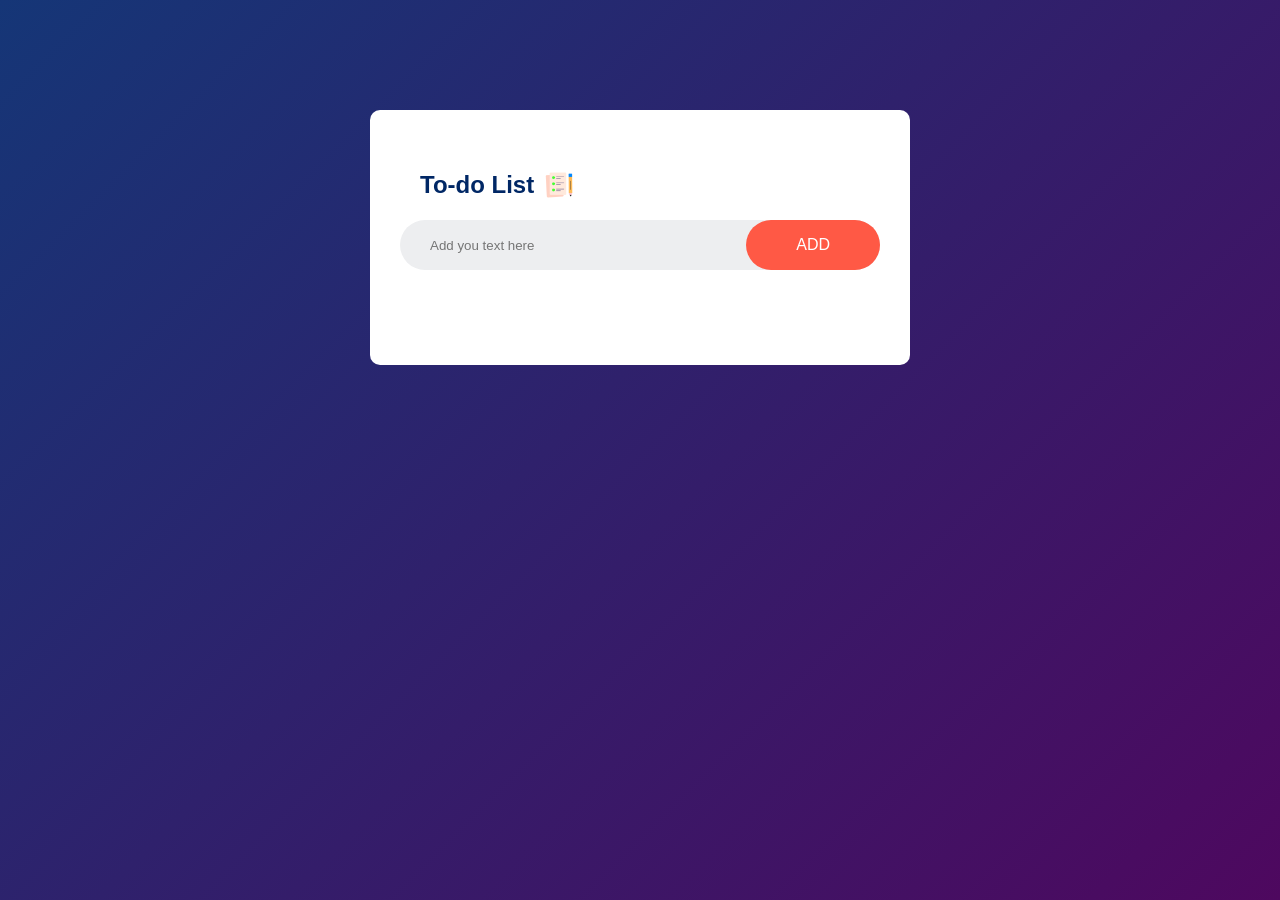
==== index.html @ de2a2d4e "test" ====
<!DOCTYPE html>
<html lang="en">
<head>
    <meta charset="UTF-8">
    <meta name="viewport" content="width=device-width, initial-scale=1.0">
    <title> todo listssss</title>
    <link rel="stylesheet" href="CSS/style.css">
</head>
<body>
    <div class="container">
        <div class="todo-app">
           <h2>To-do List <img src="images/images/icon.png"></h2>
           <div class="row">
            <input type="text" id="input-box" placeholder="Add you text here">
            <button>ADD</button>
           </div>
        </div>

    </div>
</body>
</html>
---- CSS/style.css ----
*{
    margin: 0;
    padding: 0;
    font-family: sans-serif;
    box-sizing: border-box;
}
.container{
    width: 100%;
    min-height: 100vh;
    background: linear-gradient(135deg,#153677,#4e085f);
    padding: 10px;
}.todo-app{
    width: 100%;
    max-width: 540px;
    background: #fff;
    margin: 100px auto 20px;
    padding: 40px 30px 70px;
    border-radius: 10px;
}.todo-app h2{
    color: #002765;
    display: flex;
    align-items: center;
    margin: 20px;
}.todo-app h2 img{
    width: 30px;
    margin-left: 10px;
}.row{
    display: flex;
    align-items: center;
    justify-content: space-between;
    background: #edeef0;
    border-radius: 30px;
    border-left: 40px;
    padding-left: 20px;
    margin-bottom: 25px;

}input{
    flex: 1;
    border: none;
    outline: none;
    background: transparent;
    padding: 10px;
    font-weight: 14px;
}button{
    border: none;
    outline: none;
    padding: 16px 50px;
    background: #ff5945;
    color: #ffffff;
    font-size: 16px;
    cursor: pointer;
    border-radius: 40px;
}
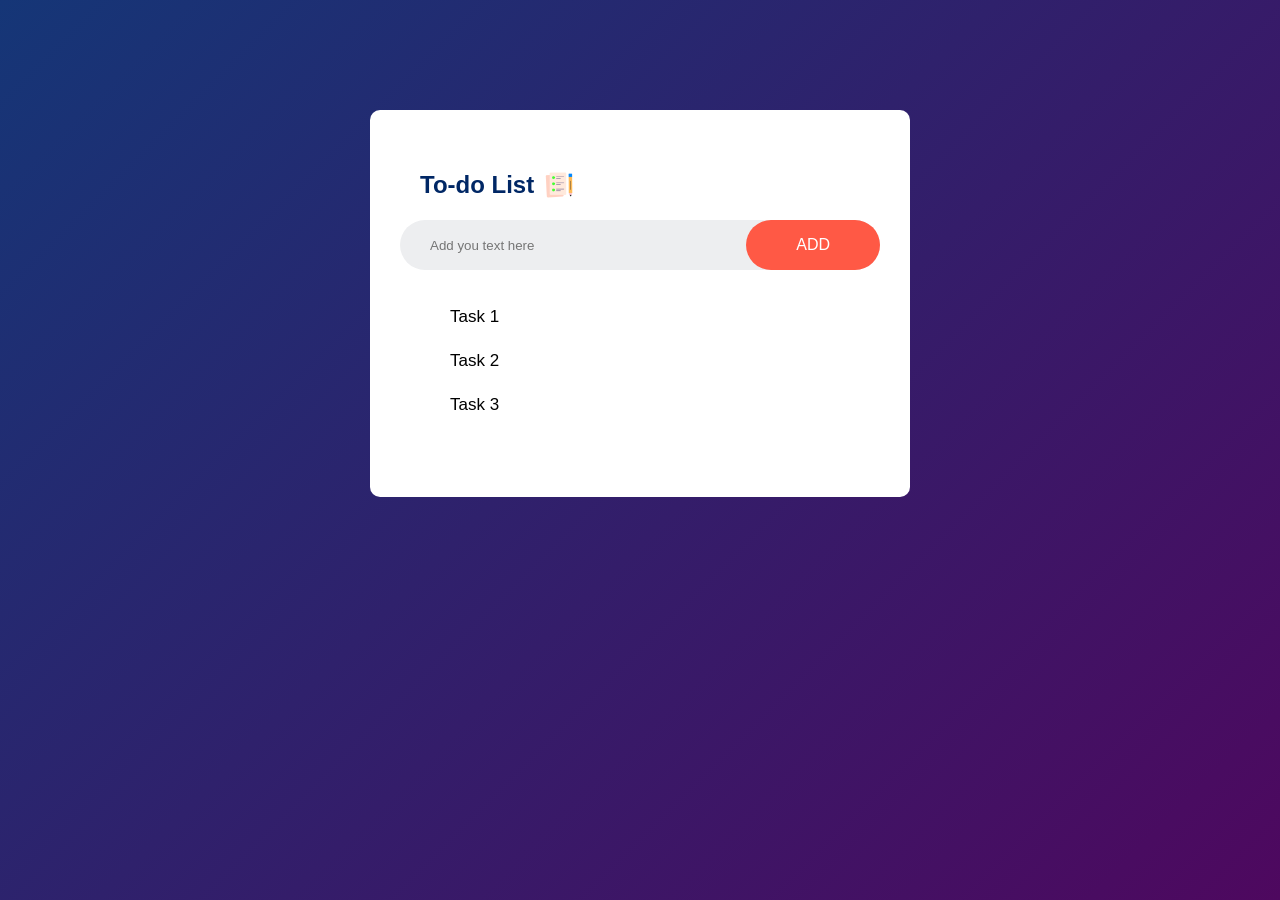
==== commit e323221d: "task add" ====
--- a/index.html
+++ b/index.html
@@ -14,6 +14,11 @@
             <input type="text" id="input-box" placeholder="Add you text here">
             <button>ADD</button>
            </div>
+<ul id="list-container">
+    <li>Task 1</li>
+    <li>Task 2</li>
+    <li>Task 3</li>
+</ul>
         </div>
 
     </div>
--- a/CSS/style.css
+++ b/CSS/style.css
@@ -50,4 +50,11 @@
     font-size: 16px;
     cursor: pointer;
     border-radius: 40px;
+} 
+ul li{
+    list-style: none;
+    font-size: 17px;
+    padding: 12px 8px 12px 50px;
+    user-select: none;
+    cursor: pointer;
 }
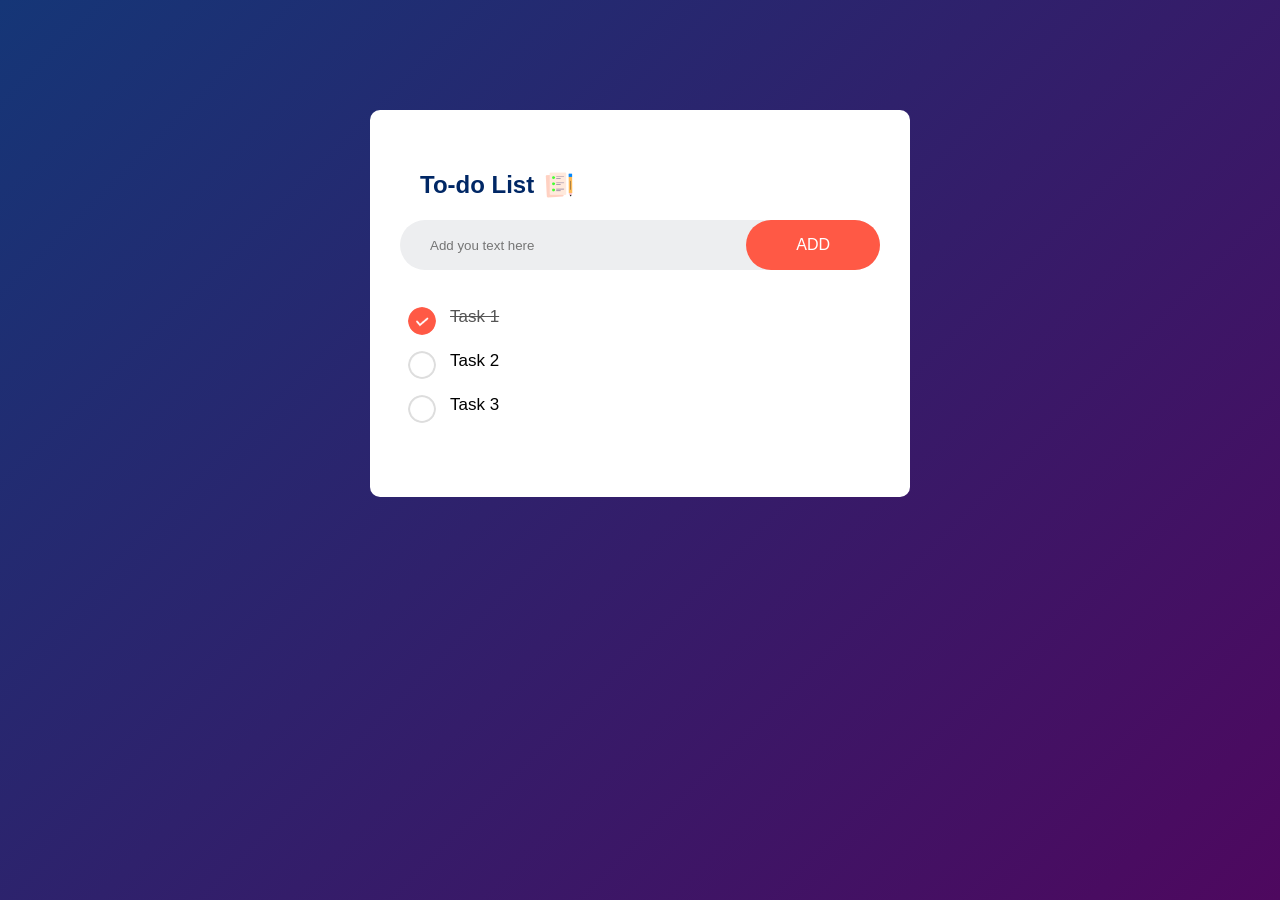
==== commit f2ec1650: "check and uncheck" ====
--- a/index.html
+++ b/index.html
@@ -15,7 +15,7 @@
             <button>ADD</button>
            </div>
 <ul id="list-container">
-    <li>Task 1</li>
+    <li class="checked">Task 1</li>
     <li>Task 2</li>
     <li>Task 3</li>
 </ul>
--- a/CSS/style.css
+++ b/CSS/style.css
@@ -57,4 +57,24 @@
     padding: 12px 8px 12px 50px;
     user-select: none;
     cursor: pointer;
+    position: relative;
+}ul li::before{
+content: "";
+position: absolute;
+height :28px;
+width: 28px;
+border-radius: 50%;
+background-image: url('../images/images/unchecked.png');
+background-size: cover;
+background-position: center;
+top:12px;
+left:8px;
+
+
+}ul li.checked {
+    color:#555;
+    text-decoration: line-through;
+
+}ul li.checked::before{
+    background-image: url(../images/images/checked.png);
 }
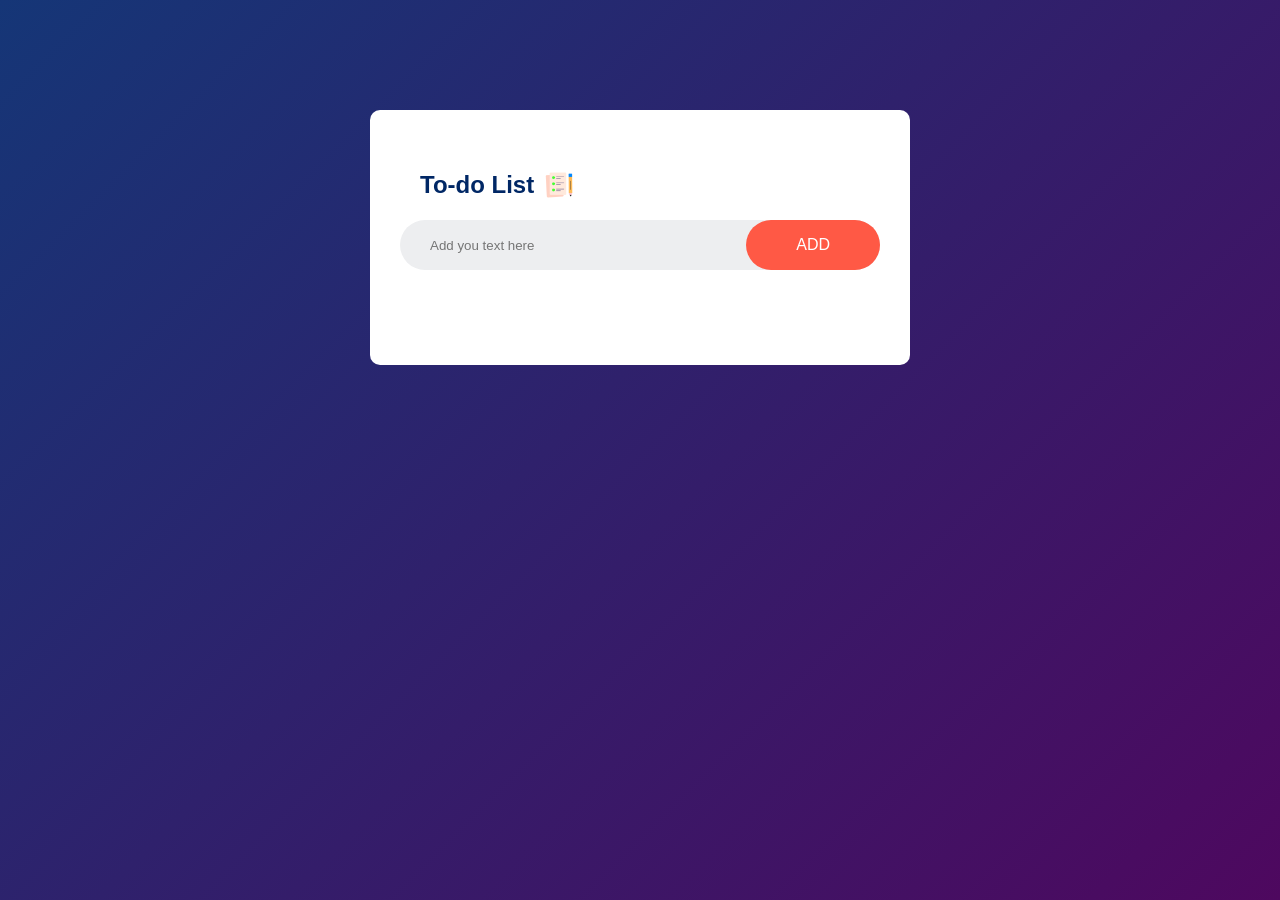
==== commit 26c72fc8: "adding functionality to the lists" ====
--- a/index.html
+++ b/index.html
@@ -3,7 +3,7 @@
 <head>
     <meta charset="UTF-8">
     <meta name="viewport" content="width=device-width, initial-scale=1.0">
-    <title> todo listssss</title>
+    <title> todo list</title>
     <link rel="stylesheet" href="CSS/style.css">
 </head>
 <body>
@@ -12,15 +12,16 @@
            <h2>To-do List <img src="images/images/icon.png"></h2>
            <div class="row">
             <input type="text" id="input-box" placeholder="Add you text here">
-            <button>ADD</button>
+            <button onclick="addTask()">ADD</button>
            </div>
 <ul id="list-container">
-    <li class="checked">Task 1</li>
+    <!-- <li class="checked">Task 1</li>
     <li>Task 2</li>
-    <li>Task 3</li>
+    <li>Task 3</li> -->
 </ul>
         </div>
 
     </div>
+    <script src="./JS/script.js"></script>
 </body>
 </html>
--- a/CSS/style.css
+++ b/CSS/style.css
@@ -77,4 +77,18 @@
 
 }ul li.checked::before{
     background-image: url(../images/images/checked.png);
-}+}
+ul li span {
+    position: absolute;
+    right: 0;
+    top: 5px;
+    width: 40px;
+    height: 40px;
+    font-size: 22px;
+    color: #555;
+    line-height: 40px;
+    text-align: center;
+    border-radius: 50%;
+}ul li span:hover{
+    background: #edeef0;}
+    
